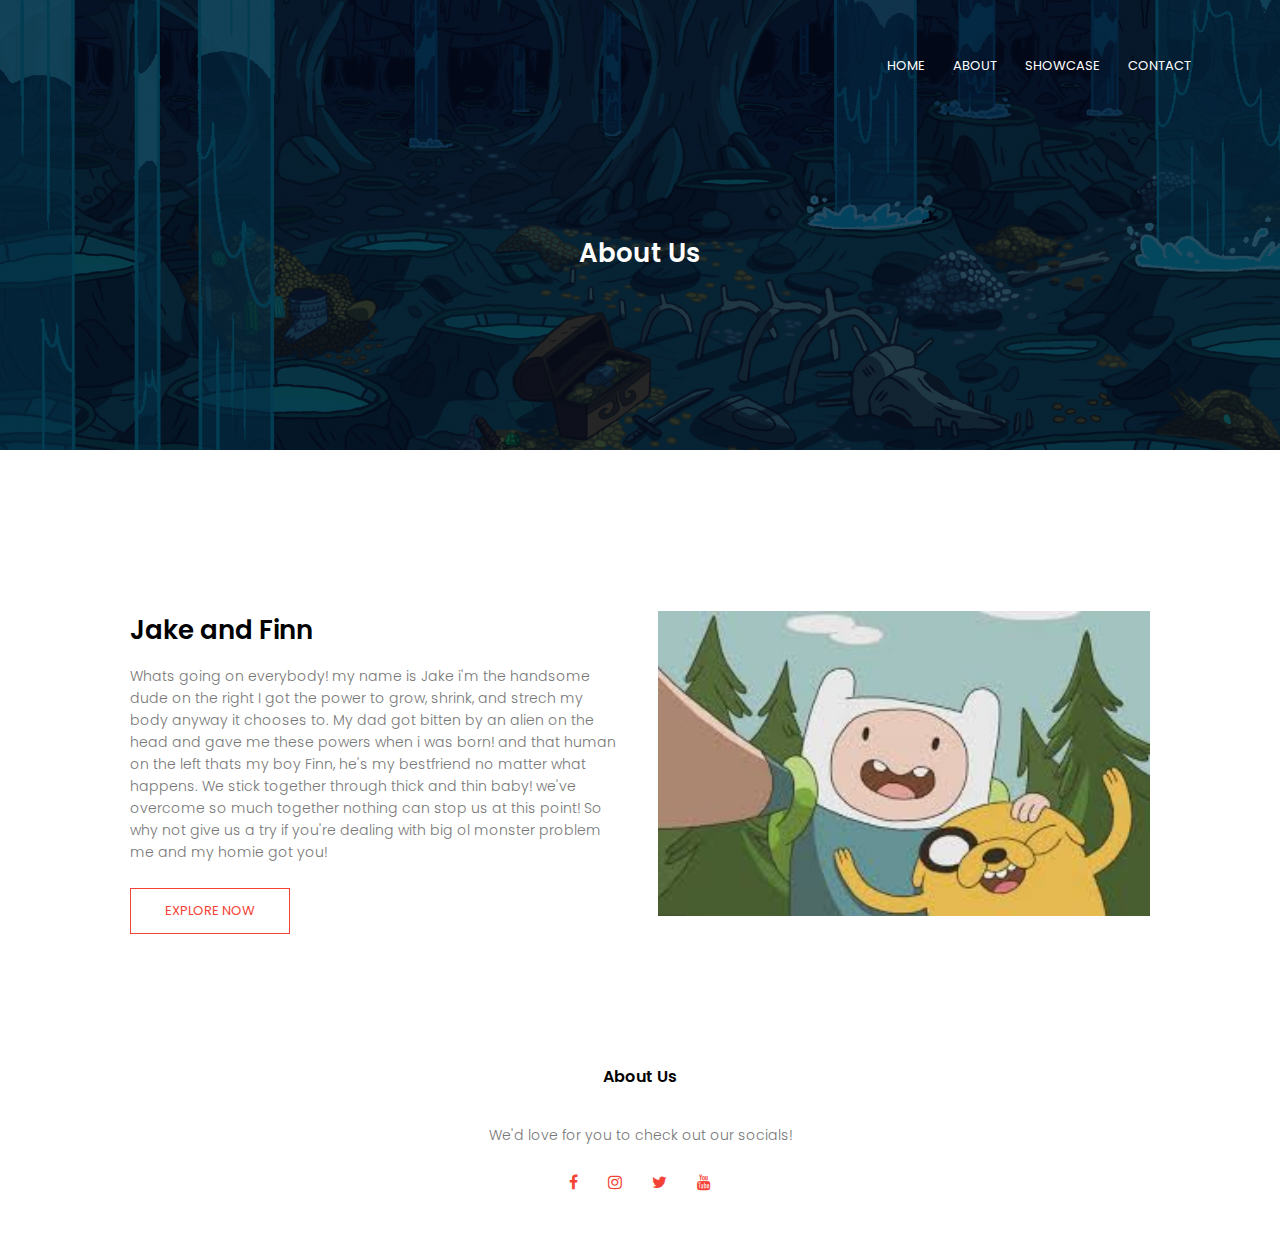
==== about.html @ fdbd420f "The rest" ====
<!Document html>
<html>
<head>    
    <meta name="viewport" content="with=device-width, initial-scale=1.0">
    <title>Finn and Jake Investigations</title>
    <link rel="stylesheet" href="Styles.css">
<link rel="preconnect" href="https://fonts.gstatic.com" crossorigin>
<link href="https://fonts.googleapis.com/css2?family=Poppins:wght@100;200;300;600;700&display=swap" rel="stylesheet">
<link rel="stylesheet" href="https://stackpath.bootstrapcdn.com/font-awesome/4.7.0/css/font-awesome.min.css">
</head>
<body>
<section class="sub-header">
    <nav>
        <a href="Index.html"><img src="img/logo.png"></a>
        <div class="nav-links" id="navLinks">
            <i class="fa fa-times" onclick="hideMenu()"></i>
            <ul>
                <li><a href="Index.html">HOME</a></li>
                <li><a href="about.html">ABOUT</a></li>
                <li><a href="Showcase.html">SHOWCASE</a></li>
                <li><a href="contact.html">CONTACT</a></li>
             </ul>
         </div>
        <i class="fa fa-bars" onclick="showMenu()"></i>
     </nav>
    
<h1>About Us</h1>
        
</section>
<!---- about us content ----->
<section class="about-us">
    <div class="row">
        <div class="about-col">
            <h1>Jake and Finn</h1>
            <p>Whats going on everybody! my name is Jake i'm the handsome dude on the right I got the power to grow, shrink, and strech my body anyway it chooses to. My dad got bitten by an alien on the head and gave me these powers when i was born! and that human on the left thats my boy Finn, he's my bestfriend no matter what happens. We stick together through thick and thin baby! we've overcome so much together nothing can stop us at this point! So why not give us a try if you're dealing with big ol monster problem me and my homie got you!</p>
            <a href="" class="link_btn red-btn">EXPLORE NOW</a>
        </div>
        <div class="about-col">
            <img src="img/about.jpg">
        </div>
    
    </div>
    
    
</section>
    
    
    
    
    

<!---- Footer ----->
<section class="footer">
    <h4>About Us</h4>
    <p>We'd love for you to check out our socials!</p>
    <div class="icons">
        <a href="https://www.facebook.com/pbmfjlrtt"> <i class="fa fa-facebook"></i></a>
        <a href="https://www.instagram.com/finn__and__jake_/"><i class="fa fa-instagram"></i></a>
        <a href="https://twitter.com/adventuuretiime"><i class="fa fa-twitter"></i></a>
        <a href="https://www.youtube.com/c/AdventureTime"> <i class="fa fa-youtube"></i></a>
    </div>
</section>

<!----Javascript for menu ----->

<script>
    
    var navLinks = document.getElementById("navLinks");
    
    function showMenu(){
        navLinks.style.right = "0";
    }
    function hideMenu(){
        navLinks.style.right = "-200px";
    }

</script>

</body>
</html>
---- Styles.css ----
*{
    margin: 0;
    padding: 0;
    font-family: 'Poppins', sans-serif;
}

.header{
    min-height: 100vh;
    width 100%;
    background-image: linear-gradient(rgba(4,9,30,0.7),rgba(4,9,30,0.7)),url(img/banner3.png);
    background-position: center;
    background-size: cover;
    position: relative;
}

nav{
    display: flex;
    padding: 2% 6%;
    justify-content: space-between;
    align-items: center;
}
nav img{
    width: 150px;
}

.nav-links{
    flex: 1;
    text-align: right;
}

.nav-links ul li{
    list-style: none;
    display: inline-block;
    padding: 8px 12px;
    position: relative;
}

.nav-links ul li a{
    color: #fff;
    text-decoration: none;
    font-size: 13px;
}

.nav-links ul li::after{
    content: '';
    width: 0%;
    height: 2px;
    background: #f44336;
    display: block;
    margin: auto;
    transition: 0.6s;
}

.nav-links ul li:hover::after{
    width: 100%;
}

.text-box{
    width: 90%;
    color: #fff;
    position: absolute;
    top: 50%;
    left: 50%;
    transform: translate(-50%, -50%);
    text-align: center;
}

.text-box h1{
    font-size: 62px;
}

.text-box p{
    margin: 10px 0 40px;
    font-size: 14px; 
    color: #fff;
}

.link_btn{
    display: inline-block;
    text-decoration: none;
    color: #fff;
    border: 1px solid #fff;
    padding: 12px 34px;
    font-size: 13px;
    background: transparent;
    position: relative;
    cursor: pointer;
}

.link_btn:hover{
    border: 1px solid #f44336;
    background: #f44336;
    transition: 1s;
}


nav .fa{
    display: none;
}
@media(max-width: 700px){
    .text-box h1{
        font-size: 20px;
    }
    .nav-links ul li{
        display: block;
    }
    
    .nav-links{
        position: fixed;
        background: #f44336;
        height: 100vh;
        width: 200px;
        top: 0;
        right: -200px;
        text-align: left;
        z-index: 2;
        transition: 1s;
    }
    nav .fa{
        display: block;
        color: #fff;
        margin: 10px;
        font-size: 22;
        cursor: pointer;
    }
    
    .nav-links ul{
        padding: 30px;
    }
}

/*---- showcase ----*/

.showcase{
    width: 80%;
    margin: auto;
    text-align: center;
    padding-top: 100px;
}

h1{
    font-size: 26px;
    font-weight: 600;
}

p{
    color: #777;
    font-size: 14px;
    font-weight: 300;
    line-height: 22px;
    padding: 10px;
}

.row{
    margin-top: 5%;
    display: flex;
    justify-content: space-between;
}

.showcase-col{
    flex-basis: 31%;
    background: #fff3f3;
    border-radius: 10px;
    margin-bottom: 5%;
    padding: 20px 12px;
    box-sizing: border-box;
    transition: 0.5s;
}

h3{
    text-align: center;
    font-weight: 600;
    margin: 10px 0;
}

.showcase-col:hover{
    box-shadow: 0 0 20px 0px rgba(0,0,0,0.2);
}

@media(max-width: 700px){
    .row{
        flex-direction: column;
    }
}

/*----places----*/

.places{
    width: 80%;
    margin: auto;
    text-align: center;
    padding-top: 50px;
}

.places-col{
    flex-basis: 32%;
    border-radius: 10px;
    margin-bottom: 30px;
    position: relative;
    overflow: hidden;
}

.places-col img{
    width: 100%;
    display: block;
}

.layer{
    background: transparent;
    height: 100%;
    width: 100%;
    position: absolute;
    top: 0;
    left: 0;
    transition: 0.5s;
}

.layer:hover{
    background: rgba(226,0,0,0.7);
}

.layer h3{
    width: 100%;
    font-weight: 500;
    color: #fff;
    font-size: 26px;
    bottom: 0;
    left: 50%;
    transform: translateX(-50%);
    position: absolute;
}

.layer:hover h3{
    bottom: 49%;
    opacity: 1;
}

/*--- friends ----*/

.friends{
    width: 80%;
    margin: auto;
    text-align: center;
    padding-top: 100px;
}

.friends-col{
    flex-basis: 31%;
    border-radius: 10px;
    margin-bottom: 5%;
    text-align: left;
}

.friends-col img{
    width: 100%;
    border-radius: 10px;
}

.friends-col p{
    padding: 0;
}

.friends-col h3{
    margin-top: 16px;
    margin-bottom: 15px;
    text-align: left;
}

/*--- reviews ----*/

.reviews{
    width: 80%;
    margin: auto;
    padding-top: 100px;
    text-align: center;
}

.reviews-col{
    flex-basis: 44%;
    border-radius: 10px;
    margin-bottom: 5%;
    text-align: left;
    background: #fff3f3;
    padding: 25px;
    cursor: pointer;
    display: flex;
}

.reviews-col img{
    height: 40px;
    margin-left: 5px;
    margin-right: 30px;
    border-radius: 50%;
}

.reviews-col p{
    padding: 0;
}

.reviews-col h3{
    margin-top: 15px;
    text-align: left;
}

.reviews-col .fa{
    color: #f44336;
}

@media(max-width: 700px){
    .reviews-col img{
    margin-left: 0px;
    margin-right: 15px;
    }
}

/*----- Contact -----*/
    
.contact{
    margin: 100px auto;
    width: 80%;
    background-image: linear-gradient(rgba(0,0,0,0.7),rgba(0,0,0,0.7)),url(img/banner2.jpg);
    background-position: center;
    background-size: cover;
    border-radius: 10px;
    text-align: center;
    padding: 100px 0;
 }
    
.contact h1{
    color: #fff;
    margin-bottom: 40px;
    padding: 0;
}
    
@media(max-width: 700px){
    .contact h1{
    font-size: 24px;
    }
}

/*----- Footer -----*/

.footer{
    width: 100%;
    text-align: center;
    padding: 30px 0;
}

.footer h4{
    margin-bottom: 25px;
    margin-top: 20px;
    font-weight: 600;
}

.icons .fa{
    color: #f44336;
    margin: 0 13px;
    cursor: pointer;
    padding: 18px 0;
}

/*----- About Us Page -----*/

.sub-header{
    height: 50vh;
    width: 100%;
    background-image: linear-gradient(rgba(4,9,30,0.7),rgba(4,9,30,0.7)),url(img/background.jpg);
    background-position: center;
    background-size: cover;
    text-align: center;
    color: #fff;
}

.sub-header h1{
    margin-top: 100px;
}

.about-us{
    width: 80%;
    margin: auto;
    padding-top: 80px;
    padding-bottom: 50px;
}

.about-col{
    flex-basis: 48%;
    padding: 30px 2px;
}

.about-col img{
    width: 100%;
}

.about-col h1{
    padding: 0;
}

.about-col p{
    padding: 15px 0 25px;
}

.red-btn{
    border: 1px solid #f44336;
    background: transparent;
    color: #f44336;
}

.red-btn:hover{
    color: #fff;
}

/*----- Contact Us Page -----*/

.location{
    width: 80%;
    margin: auto;
    padding: 80px 0;
}

.location iframe{
    width: 100%;
}

.contact-us{
    width: 80%;
    margin: auto;
}

.contact-col{
    flex-basis: 48%;
    margin-bottom: 30px;
}

.contact-col div{
    display: flex;
    align-items: center;
    margin-bottom: 40px;
}

.contact-col div .fa{
    font-size: 28px;
    color: #f44338;
    margin: 10px;
    margin-right: 30px;
}

.contact-col div p{
    padding: 0;
}

.contact-col div h5{
    font-size: 20px;
    margin-bottom: 5px;
    color: #545;
    font-weight: 400;
}


.contact-col input, contact-col textarea{
    width: 100%;
    padding: 15px;
    margin-bottom: 17px;
    outline: none;
    border: 1px solid #ccc;
    box-sizing: border-box;
}
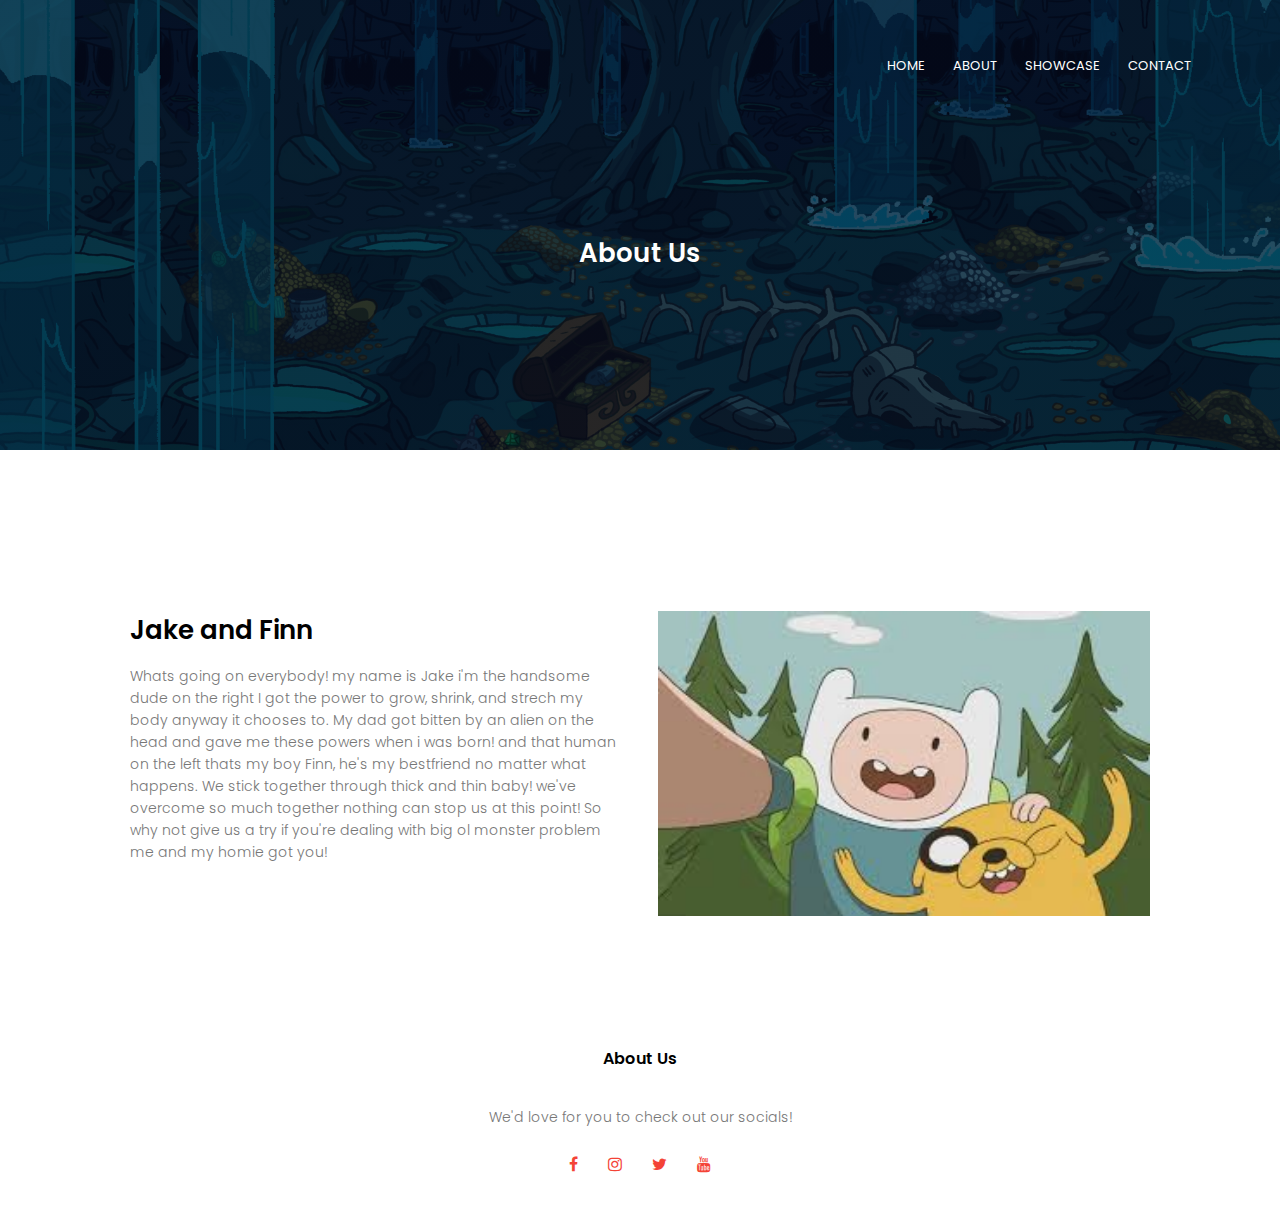
==== commit 9a0fea44: "Update about.html" ====
--- a/about.html
+++ b/about.html
@@ -11,11 +11,11 @@
 <body>
 <section class="sub-header">
     <nav>
-        <a href="Index.html"><img src="img/logo.png"></a>
+        <a href="index.html"><img src="img/logo.png"></a>
         <div class="nav-links" id="navLinks">
             <i class="fa fa-times" onclick="hideMenu()"></i>
             <ul>
-                <li><a href="Index.html">HOME</a></li>
+                <li><a href="index.html">HOME</a></li>
                 <li><a href="about.html">ABOUT</a></li>
                 <li><a href="Showcase.html">SHOWCASE</a></li>
                 <li><a href="contact.html">CONTACT</a></li>
@@ -33,7 +33,6 @@
         <div class="about-col">
             <h1>Jake and Finn</h1>
             <p>Whats going on everybody! my name is Jake i'm the handsome dude on the right I got the power to grow, shrink, and strech my body anyway it chooses to. My dad got bitten by an alien on the head and gave me these powers when i was born! and that human on the left thats my boy Finn, he's my bestfriend no matter what happens. We stick together through thick and thin baby! we've overcome so much together nothing can stop us at this point! So why not give us a try if you're dealing with big ol monster problem me and my homie got you!</p>
-            <a href="" class="link_btn red-btn">EXPLORE NOW</a>
         </div>
         <div class="about-col">
             <img src="img/about.jpg">
